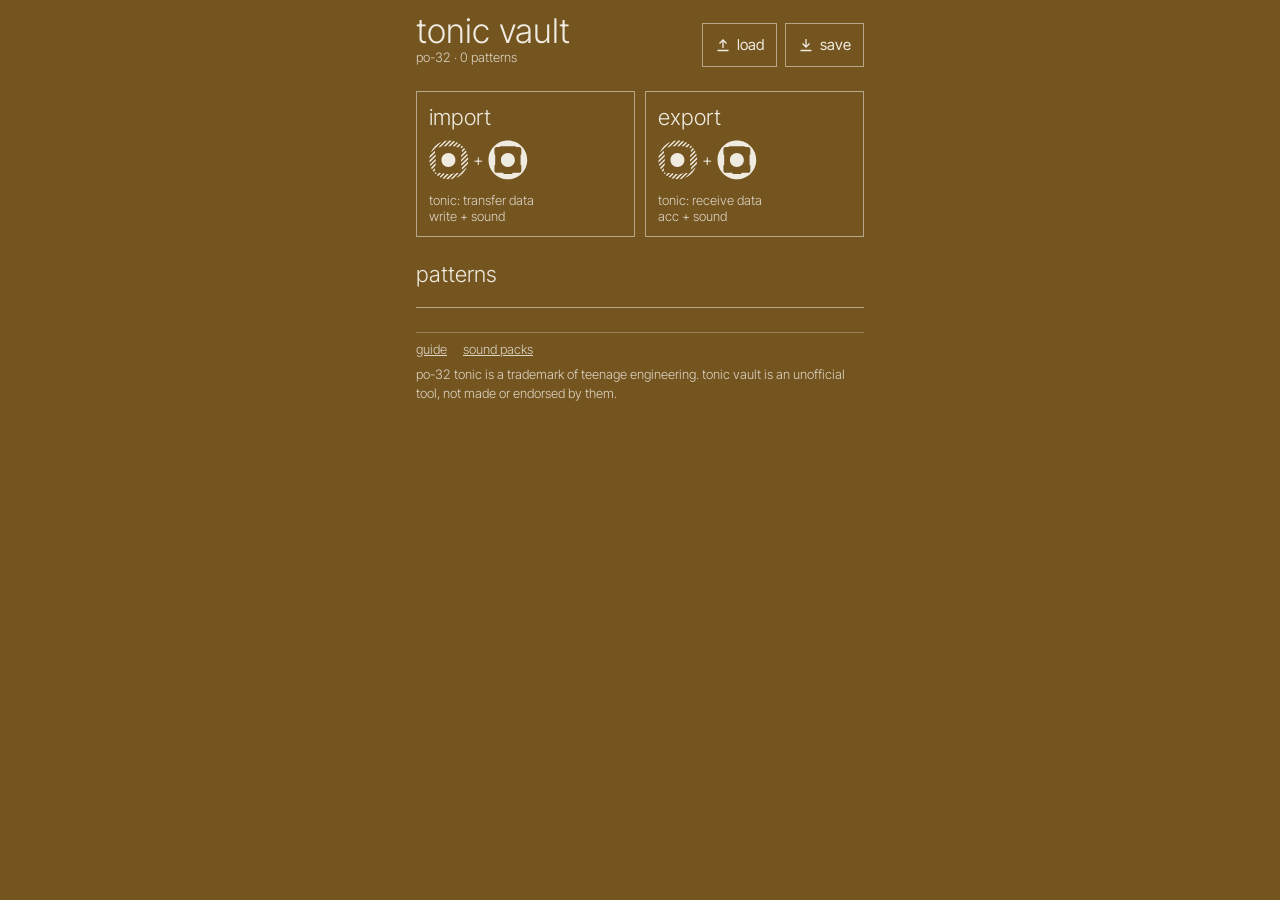
==== web/index.html @ 054b1e98 "Show which input import listens on, and give up when it hears nothing The default input isn't always" ====
<!doctype html>
<html lang="en">
<head>
<meta charset="utf-8">
<meta name="viewport" content="width=device-width, initial-scale=1">
<title>Tonic vault</title>
<link rel="preconnect" href="https://fonts.googleapis.com">
<link rel="stylesheet" href="https://fonts.googleapis.com/css2?family=Inter+Tight:wght@300;400;500&display=swap">
<link rel="stylesheet" href="style.css">
<script type="module" src="library.js"></script>
</head>
<body>
<main>

<header class="top split">
	<div>
		<h1>tonic vault</h1>
		<p class="dim small">po-32 · <span id="vault-count">0 patterns</span></p>
	</div>
	<div class="header-actions">
		<label class="outline button-like icon-text"><svg width="16" height="16" viewBox="0 0 16 16" fill="none" stroke="currentColor" stroke-width="1.3" aria-hidden="true"><path d="M8 11V3M4.5 6.5 8 3l3.5 3.5M2.5 13.5h11"/></svg>load<input id="load" type="file" accept="application/json,.json" hidden></label>
		<button id="download" class="outline icon-text"><svg width="16" height="16" viewBox="0 0 16 16" fill="none" stroke="currentColor" stroke-width="1.3" aria-hidden="true"><path d="M8 2v8M4.5 6.5 8 10l3.5-3.5M2.5 13.5h11"/></svg>save</button>
	</div>
</header>

<nav class="actions">
	<a href="import.html" class="action">
		<span class="big">import</span>
		<span class="keys small-keys"><img src="icons/key-held.svg" alt="" width="40" height="40"><span>+</span><img src="icons/key-pressed.svg" alt="" width="40" height="40"></span>
		<span class="dim small">tonic: transfer data<br>write + sound</span>
	</a>
	<a href="export.html" class="action">
		<span class="big">export</span>
		<span class="keys small-keys"><img src="icons/key-held.svg" alt="" width="40" height="40"><span>+</span><img src="icons/key-pressed.svg" alt="" width="40" height="40"></span>
		<span class="dim small">tonic: receive data<br>acc + sound<span id="export-count"></span></span>
	</a>
</nav>

<section>
	<div class="split center">
		<h2>patterns</h2>
		<div id="filters" class="chips"></div>
	</div>
	<div id="patterns" class="list"></div>
	<p id="empty" class="dim small" hidden>no patterns yet. import from the tonic to start.</p>
</section>

<section id="sets-section" hidden>
	<h2>sounds</h2>
	<div id="sets" class="list"></div>
	<p class="dim small">tap to hear · columns are channels 1–4</p>
	<div id="kit" class="kit"></div>
</section>


<div id="selection" class="selection" hidden>
	<span id="selection-label"></span>
	<button id="add-selected" type="button" class="add">add to export</button>
	<button id="delete-selected" class="square dark" aria-label="delete selected"><svg width="16" height="16" viewBox="0 0 16 16" fill="none" stroke="currentColor" stroke-width="1.3" aria-hidden="true"><path d="M2.5 4h11M6 4V2.5h4V4M4 4l.7 9.5h6.6L12 4M6.5 6.5v5M9.5 6.5v5"/></svg></button>
</div>

<footer class="links small">
	<a href="https://teenage.engineering/guides/po-32/en" target="_blank" rel="noopener">guide</a>
	<a href="https://teenage.engineering/downloads/po-32" target="_blank" rel="noopener">sound packs</a>
	<p class="dim">po-32 tonic is a trademark of teenage engineering. tonic vault is an unofficial tool, not made or endorsed by them.</p>
</footer>

</main>
</body>
</html>
---- web/style.css ----
:root {
	--ground: #74541f;
	--cream: #efebe1;
	--dim: #dcd5c4;
	--line: rgba(239, 235, 225, 0.55);
	--faint: rgba(239, 235, 225, 0.3);
}

* { box-sizing: border-box; }
[hidden] { display: none !important; }

body {
	margin: 0;
	background: var(--ground);
	color: var(--cream);
	font-family: 'Inter Tight', system-ui, sans-serif;
	font-weight: 300;
}

main {
	max-width: 480px;
	margin: 0 auto;
	padding: 14px 16px 40px;
	display: flex;
	flex-direction: column;
	gap: 24px;
}

h1 { margin: 0; font-size: 34px; font-weight: 300; line-height: 1; }
h2 { margin: 0 0 10px; font-size: 22px; font-weight: 300; }
section { display: flex; flex-direction: column; gap: 10px; }
section > h2:not(:first-child) { margin-top: 14px; }
p { margin: 0; line-height: 1.45; }
.dim { color: var(--dim); }
.small { font-size: 13px; }
.big { font-size: 22px; font-weight: 400; }
.split { display: flex; justify-content: space-between; align-items: baseline; }

button, select, input { font-family: inherit; font-weight: 400; font-size: 15px; }
button { height: 52px; cursor: pointer; }
.primary { border: none; background: var(--cream); color: var(--ground); }
.primary:disabled { opacity: 0.5; cursor: default; }
.outline { border: 1px solid var(--line); background: transparent; color: var(--cream); height: 48px; }
.outline-dark { border: 1px solid var(--ground); background: transparent; color: var(--ground); height: 48px; }
.link { border: none; background: transparent; color: var(--cream); height: 44px; text-decoration: underline; }

.row { display: flex; align-items: center; justify-content: space-between; gap: 8px; min-height: 44px; border-bottom: 1px solid var(--line); }
.row select { flex: 1; max-width: 280px; height: 40px; border: none; background: transparent; color: var(--cream); font-weight: 300; text-align: right; }
.row select option { color: #000; }

.combo { display: flex; flex-direction: column; align-items: center; gap: 12px; padding: 20px 12px 16px; border: 1px solid var(--line); }
.keys { display: flex; align-items: center; gap: 14px; }
.keys > span:not(.plus) { display: flex; flex-direction: column; align-items: center; gap: 6px; font-size: 17px; }
.plus { font-size: 32px; padding-bottom: 26px; }

.panel { padding: 16px; background: var(--cream); color: var(--ground); gap: 12px; }
.panel .dim { color: var(--ground); }
.meter { display: flex; align-items: center; gap: 2px; height: 52px; }
.meter span { flex: 1; background: var(--ground); min-height: 2px; }
.stages { display: flex; flex-direction: column; gap: 7px; }
.stage { display: grid; grid-template-columns: 70px minmax(0, 1fr) 48px; gap: 8px; align-items: center; font-size: 13px; font-weight: 400; }
.bar { height: 8px; border: 1px solid var(--ground); }
.bar span { display: block; height: 6px; background: var(--ground); }
.stage .count { text-align: right; }

.tiles { display: grid; grid-template-columns: repeat(3, minmax(0, 1fr)); border-top: 1px solid var(--line); border-left: 1px solid var(--line); }
.tile { display: flex; flex-direction: column; gap: 2px; padding: 10px; border-right: 1px solid var(--line); border-bottom: 1px solid var(--line); font-size: 13px; }
.tile.on { background: var(--cream); color: var(--ground); font-weight: 400; }
.num { font-size: 40px; line-height: 1.05; font-weight: 300; }

.name-row { display: flex; align-items: center; gap: 10px; padding: 12px 0; border-bottom: 1px solid var(--faint); }
.name-row .slot { width: 42px; flex-shrink: 0; display: flex; flex-direction: column; line-height: 1; }
.name-row .slot b { font-size: 24px; font-weight: 300; }
.name-row input { flex: 1; min-width: 0; height: 44px; padding: 0; border: none; border-bottom: 1px solid var(--line); background: transparent; color: var(--cream); font-weight: 300; font-size: 19px; }
#name-list { border-top: 1px solid var(--line); }

a { color: var(--cream); }
.top { display: flex; gap: 10px; }
.top.split { align-items: flex-end; }
.center { align-items: center; }
.grow { flex: 1; min-width: 0; display: flex; flex-direction: column; gap: 2px; }
.tiny { font-size: 10px; }
.ellipsis { white-space: nowrap; overflow: hidden; text-overflow: ellipsis; max-width: 100%; }
.stack { display: flex; flex-direction: column; gap: 24px; }
.visually-hidden { position: absolute; width: 1px; height: 1px; overflow: hidden; clip: rect(0 0 0 0); }
.badge { background: var(--cream); color: var(--ground); padding: 1px 6px; font-size: 12px; font-weight: 400; white-space: nowrap; }

.square { width: 44px; height: 44px; flex-shrink: 0; display: flex; align-items: center; justify-content: center; padding: 0; border: 1px solid var(--line); background: transparent; color: var(--cream); }
.square.dark { border-color: var(--ground); color: var(--ground); }
.round { width: 44px; height: 44px; flex-shrink: 0; display: flex; align-items: center; justify-content: center; padding: 0; border: 1px solid var(--line); border-radius: 22px; background: transparent; color: var(--cream); }
.round.playing { background: var(--cream); color: var(--ground); }
.round:disabled, .play-big:disabled { opacity: 0.35; cursor: default; }
.icon-text { display: flex; align-items: center; gap: 6px; height: 44px; padding: 0 12px; }
.button-like { display: flex; align-items: center; justify-content: center; font-weight: 400; font-size: 15px; cursor: pointer; }
.pair { flex-direction: row; }
.pair > * { flex: 1; }

.actions { display: grid; grid-template-columns: repeat(2, minmax(0, 1fr)); gap: 10px; }
.action { display: flex; flex-direction: column; gap: 12px; padding: 14px 12px 12px; border: 1px solid var(--line); text-decoration: none; }
.action.disabled { opacity: 0.45; }
.action .big { font-weight: 300; line-height: 1; }
.small-keys { display: flex; align-items: center; gap: 4px; font-size: 20px; }

.kit { display: grid; grid-template-columns: repeat(4, minmax(0, 1fr)); border-top: 1px solid var(--line); border-left: 1px solid var(--line); }
.kit button { display: flex; align-items: center; height: auto; min-height: 48px; padding: 6px 9px; border: none; border-right: 1px solid var(--line); border-bottom: 1px solid var(--line); background: transparent; color: var(--cream); text-align: left; font-weight: 300; font-size: 17px; }
.kit button:active { background: var(--cream); color: var(--ground); }

.chips { display: flex; gap: 6px; }
.chips.wrap { flex-wrap: wrap; }
.chip { height: 32px; padding: 0 10px; border: 1px solid var(--line); border-radius: 16px; background: transparent; color: var(--cream); font-size: 12px; }
.chip.on { border-color: var(--cream); background: var(--cream); color: var(--ground); }
.chip.add { width: 90px; border-style: dashed; font-family: inherit; font-weight: 400; font-size: 13px; }
.chip.add::placeholder { color: var(--cream); }

.list { display: flex; flex-direction: column; border-top: 1px solid var(--line); }
.pattern-row { display: flex; align-items: center; gap: 8px; padding: 10px 2px; border-bottom: 1px solid var(--faint); }
.pattern-row.selected { background: rgba(239, 235, 225, 0.1); }
.check { display: flex; align-items: center; justify-content: center; width: 32px; height: 44px; flex-shrink: 0; }
.check input { width: 20px; height: 20px; margin: 0; accent-color: var(--cream); }
.pattern-link { flex: 1; min-width: 0; display: flex; flex-direction: column; gap: 7px; text-decoration: none; }
.pattern-link .name { font-size: 17px; }
.pattern-link .split { gap: 8px; }
.meta { display: flex; gap: 6px; align-items: center; }
.strip { display: grid; grid-template-columns: repeat(16, minmax(0, 1fr)); gap: 2px; }
.strip span { height: 12px; border: 1px solid rgba(239, 235, 225, 0.35); }
.strip span:nth-child(4n):not(:last-child) { margin-right: 3px; }
.strip .hit { border-color: var(--cream); background: var(--cream); }
.strip .accent, .grid .accent, .legend .accent { border-color: var(--cream); background: repeating-linear-gradient(135deg, var(--cream) 0 1.5px, transparent 1.5px 3.5px); }

.set-row { display: flex; align-items: center; gap: 10px; min-height: 60px; padding: 0 2px; border-bottom: 1px solid var(--faint); }
.inline-name { height: 30px; padding: 0; border: none; background: transparent; color: var(--cream); font-weight: 300; font-size: 17px; }
.inline-name::placeholder { color: var(--cream); }

.selection { position: sticky; bottom: 16px; display: flex; align-items: center; gap: 8px; padding: 8px 8px 8px 16px; background: var(--cream); color: var(--ground); }
.selection span { flex: 1; font-size: 15px; font-weight: 400; }

.title-input { width: 100%; height: 52px; padding: 0; border: none; border-bottom: 1px solid var(--line); background: transparent; color: var(--cream); font-weight: 300; font-size: 34px; }
.title-input::placeholder, .field input::placeholder { color: var(--dim); }
.grid-box { padding: 12px 10px; border: 1px solid var(--line); }
.grid { display: grid; grid-template-columns: 54px repeat(16, minmax(0, 1fr)); gap: 3px; align-items: center; }
.grid .num { font-size: 9px; text-align: center; color: var(--dim); }
.grid .num.now { color: var(--cream); font-weight: 500; }
.grid .gap { margin-right: 3px; }
.row-label { display: flex; flex-direction: column; line-height: 1.15; font-size: 12px; min-width: 0; }
.row-label.rule { font-size: 13px; }
.grid .rule { margin-top: 6px; }
.step { height: 26px; border: 1px solid var(--faint); display: flex; align-items: center; justify-content: center; }
.step.short { height: 14px; }
.step.now { border-color: var(--cream); background: rgba(239, 235, 225, 0.18); }
.step.hit, .legend .hit { border-color: var(--cream); background: var(--cream); color: var(--ground); }
.step b, .legend b { font-size: 10px; font-weight: 500; }
.dot { width: 6px; height: 6px; border-radius: 3px; background: var(--ground); }
.step.fx::after, .legend .fx::after { content: ''; width: 100%; height: 2px; background: var(--cream); }
.legend { display: flex; flex-wrap: wrap; gap: 14px; padding-top: 6px; }
.legend span { display: flex; align-items: center; gap: 5px; }
.legend i { width: 11px; height: 11px; border: 1px solid var(--line); display: flex; align-items: center; justify-content: center; }
.legend b { font-size: 8px; }
.legend .dot { width: 4px; height: 4px; }

.transport { flex-direction: row; align-items: center; gap: 16px; }
.play-big { width: 72px; height: 72px; flex-shrink: 0; border: none; border-radius: 36px; background: var(--cream); color: var(--ground); display: flex; align-items: center; justify-content: center; }
.play-big svg { width: 24px; height: 24px; }
.field { flex: 1; min-width: 0; display: flex; flex-direction: column; gap: 2px; }
.field input { width: 100%; height: 44px; padding: 0; border: none; border-bottom: 1px solid var(--line); background: transparent; color: var(--cream); font-weight: 300; font-size: 28px; }
.nowrap { white-space: nowrap; }

.header-actions { display: flex; gap: 8px; }
.set-row.selected { background: rgba(239, 235, 225, 0.1); }
.set-row .meta { flex-wrap: wrap; }
.links { display: flex; flex-wrap: wrap; gap: 8px 16px; padding-top: 8px; border-top: 1px solid var(--faint); }
.links a { color: var(--dim); }
.links p { flex-basis: 100%; margin: 0; }

.connections { display: grid; grid-template-columns: repeat(2, minmax(0, 1fr)); gap: 10px; }
.connection { display: flex; flex-direction: column; align-items: center; gap: 10px; height: auto; padding: 16px 8px 12px; border: 1px solid var(--line); background: transparent; color: var(--cream); font-weight: 300; }
.connection .label { font-size: 17px; font-weight: 400; }
.connection[aria-pressed="true"] { border-color: var(--cream); background: var(--cream); color: var(--ground); }
.kit button:disabled { opacity: 0.35; }
.kit button.named { flex-direction: column; align-items: flex-start; gap: 2px; padding: 6px 7px; font-size: 13px; }

.center-text { text-align: center; }
.center-content { justify-content: center; }
.slots { display: grid; grid-template-columns: repeat(4, minmax(0, 1fr)); border-top: 1px solid var(--line); border-left: 1px solid var(--line); }
.slot { display: flex; flex-direction: column; align-items: flex-start; gap: 2px; height: auto; min-height: 66px; padding: 6px 7px; border: none; border-right: 1px solid var(--line); border-bottom: 1px solid var(--line); background: transparent; color: rgba(239, 235, 225, 0.5); text-align: left; font-weight: 300; min-width: 0; }
.slot .n { font-size: 18px; line-height: 1; margin-bottom: auto; }
.slot .name { font-size: 12px; font-weight: 400; line-height: 1.2; max-width: 100%; overflow-wrap: anywhere; }
.slot .was { font-size: 10px; line-height: 1.2; opacity: 0.8; max-width: 100%; overflow-wrap: anywhere; }
.slot.filled { background: var(--cream); color: var(--ground); }
.slot.picking { outline: 2px solid var(--cream); outline-offset: -4px; }
.slot.filled.picking { outline-color: var(--ground); }
.pending { display: flex; align-items: center; gap: 8px; padding: 0 0 0 12px; background: var(--cream); color: var(--ground); font-size: 14px; font-weight: 400; }
.pending span { flex: 1; padding: 10px 0; }
.pending .link { color: var(--ground); }
.picker { display: flex; flex-direction: column; gap: 8px; padding: 12px; border: 1px solid var(--line); }
.picker .list { max-height: 50vh; overflow-y: auto; }
.pick-row { display: flex; flex-direction: column; align-items: flex-start; gap: 2px; height: auto; min-height: 52px; padding: 8px 4px; border: none; border-bottom: 1px solid var(--faint); background: transparent; color: var(--cream); text-align: left; font-weight: 300; font-size: 16px; }
.pick-row.on { background: var(--cream); color: var(--ground); }
.pick-row.on .dim { color: var(--ground); }
.option { display: flex; align-items: center; gap: 10px; min-height: 56px; border-bottom: 1px solid var(--faint); }
.option input { width: 20px; height: 20px; margin: 0; accent-color: var(--cream); flex-shrink: 0; }
.option select { max-width: 40%; height: 36px; border: 1px solid var(--line); background: transparent; color: var(--cream); font-weight: 300; }
.option select option { color: #000; }
.option select:disabled { opacity: 0.4; }
.row-connection { flex-direction: row; justify-content: flex-start; min-height: 56px; padding: 6px 10px; font-size: 15px; font-weight: 400; }
.progress { display: grid; grid-template-columns: repeat(16, minmax(0, 1fr)); gap: 3px; }
.progress span { height: 18px; border: 1px solid var(--ground); }
.progress .on { background: var(--ground); }
.selection .add { display: flex; align-items: center; height: 44px; padding: 0 14px; border: none; background: var(--ground); color: var(--cream); font-size: 14px; }
.outline:disabled { opacity: 0.4; cursor: default; }
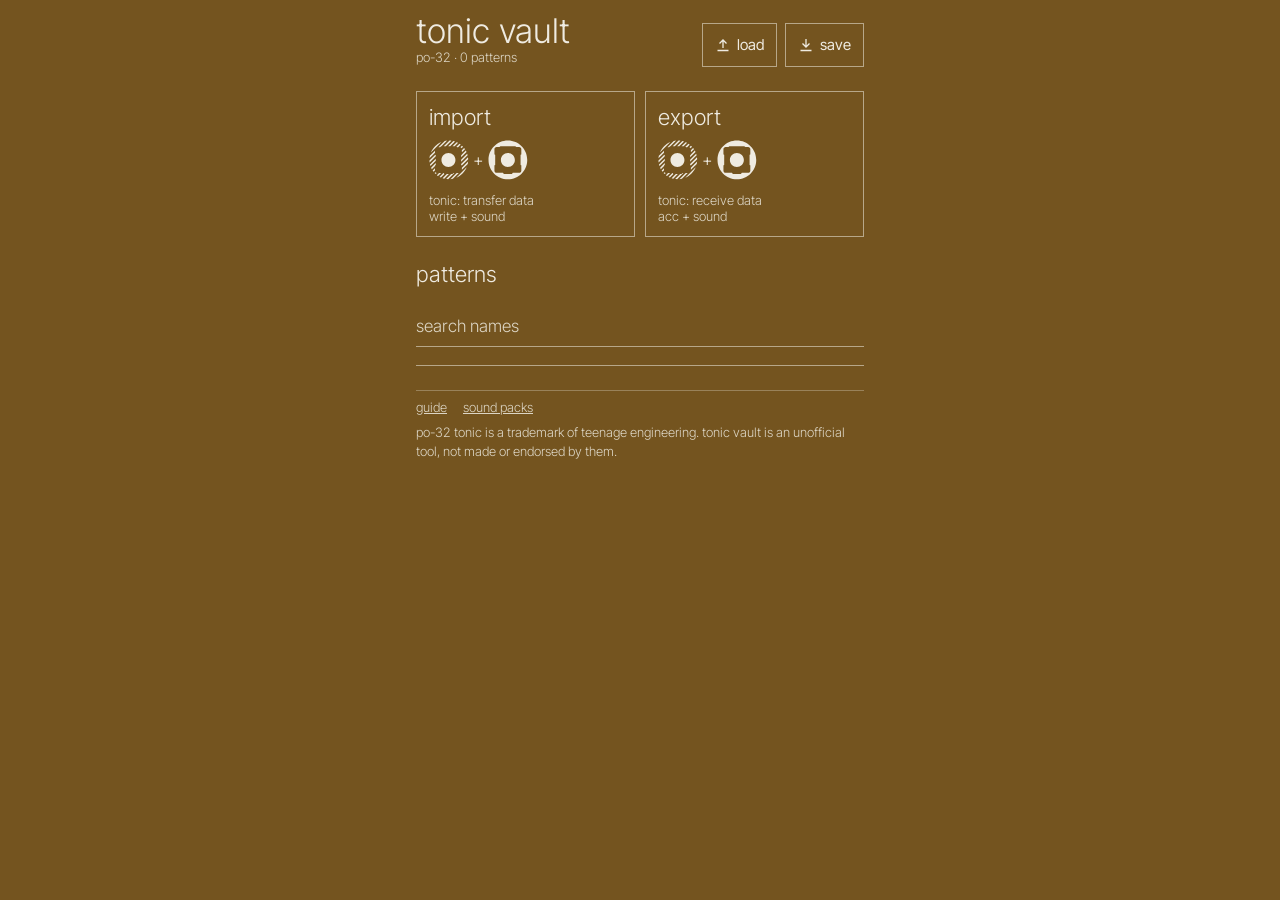
==== commit 77a52a19: "Search pattern names within the tag filter, remembered like the filter Also removes three copies of " ====
--- a/web/index.html
+++ b/web/index.html
@@ -41,7 +41,9 @@
 		<h2>patterns</h2>
 		<div id="filters" class="chips"></div>
 	</div>
+	<input id="search" type="search" class="search" placeholder="search names" aria-label="search pattern names" autocomplete="off">
 	<div id="patterns" class="list"></div>
+	<p id="no-match" class="dim small" hidden>no patterns match.</p>
 	<p id="empty" class="dim small" hidden>no patterns yet. import from the tonic to start.</p>
 </section>
 
--- a/web/style.css
+++ b/web/style.css
@@ -71,12 +71,15 @@
 .name-row { display: flex; align-items: center; gap: 10px; padding: 12px 0; border-bottom: 1px solid var(--faint); }
 .name-row .slot { width: 42px; flex-shrink: 0; display: flex; flex-direction: column; line-height: 1; }
 .name-row .slot b { font-size: 24px; font-weight: 300; }
-.name-row input { flex: 1; min-width: 0; height: 44px; padding: 0; border: none; border-bottom: 1px solid var(--line); background: transparent; color: var(--cream); font-weight: 300; font-size: 19px; }
+.name-row input[type="text"] { flex: 1; min-width: 0; height: 44px; padding: 0; border: none; border-bottom: 1px solid var(--line); background: transparent; color: var(--cream); font-weight: 300; font-size: 19px; }
+.name-row input::placeholder { color: var(--dim); }
+.name-row.skipped .slot, .name-row.skipped input[type="text"] { opacity: 0.4; }
 #name-list { border-top: 1px solid var(--line); }
 
 a { color: var(--cream); }
 .top { display: flex; gap: 10px; }
 .top.split { align-items: flex-end; }
+main > p:empty { display: none; }
 .center { align-items: center; }
 .grow { flex: 1; min-width: 0; display: flex; flex-direction: column; gap: 2px; }
 .tiny { font-size: 10px; }
@@ -112,6 +115,9 @@
 .chip.add { width: 90px; border-style: dashed; font-family: inherit; font-weight: 400; font-size: 13px; }
 .chip.add::placeholder { color: var(--cream); }
 
+.search { width: 100%; height: 40px; margin-bottom: 8px; padding: 0; border: none; border-bottom: 1px solid var(--line); background: transparent; color: var(--cream); font: inherit; font-weight: 300; font-size: 17px; }
+.search::placeholder { color: var(--dim); }
+.search:focus { outline: none; border-bottom-color: var(--cream); }
 .list { display: flex; flex-direction: column; border-top: 1px solid var(--line); }
 .pattern-row { display: flex; align-items: center; gap: 8px; padding: 10px 2px; border-bottom: 1px solid var(--faint); }
 .pattern-row.selected { background: rgba(239, 235, 225, 0.1); }
@@ -181,13 +187,13 @@
 .center-text { text-align: center; }
 .center-content { justify-content: center; }
 .slots { display: grid; grid-template-columns: repeat(4, minmax(0, 1fr)); border-top: 1px solid var(--line); border-left: 1px solid var(--line); }
-.slot { display: flex; flex-direction: column; align-items: flex-start; gap: 2px; height: auto; min-height: 66px; padding: 6px 7px; border: none; border-right: 1px solid var(--line); border-bottom: 1px solid var(--line); background: transparent; color: rgba(239, 235, 225, 0.5); text-align: left; font-weight: 300; min-width: 0; }
-.slot .n { font-size: 18px; line-height: 1; margin-bottom: auto; }
-.slot .name { font-size: 12px; font-weight: 400; line-height: 1.2; max-width: 100%; overflow-wrap: anywhere; }
-.slot .was { font-size: 10px; line-height: 1.2; opacity: 0.8; max-width: 100%; overflow-wrap: anywhere; }
-.slot.filled { background: var(--cream); color: var(--ground); }
-.slot.picking { outline: 2px solid var(--cream); outline-offset: -4px; }
-.slot.filled.picking { outline-color: var(--ground); }
+.slots .slot { display: flex; flex-direction: column; align-items: flex-start; gap: 2px; height: auto; min-height: 66px; padding: 6px 7px; border: none; border-right: 1px solid var(--line); border-bottom: 1px solid var(--line); background: transparent; color: rgba(239, 235, 225, 0.5); text-align: left; font-weight: 300; min-width: 0; }
+.slots .slot .n { font-size: 18px; line-height: 1; margin-bottom: auto; }
+.slots .slot .name { font-size: 12px; font-weight: 400; line-height: 1.2; max-width: 100%; overflow-wrap: anywhere; }
+.slots .slot .was { font-size: 10px; line-height: 1.2; opacity: 0.8; max-width: 100%; overflow-wrap: anywhere; }
+.slots .slot.filled { background: var(--cream); color: var(--ground); }
+.slots .slot.picking { outline: 2px solid var(--cream); outline-offset: -4px; }
+.slots .slot.filled.picking { outline-color: var(--ground); }
 .pending { display: flex; align-items: center; gap: 8px; padding: 0 0 0 12px; background: var(--cream); color: var(--ground); font-size: 14px; font-weight: 400; }
 .pending span { flex: 1; padding: 10px 0; }
 .pending .link { color: var(--ground); }
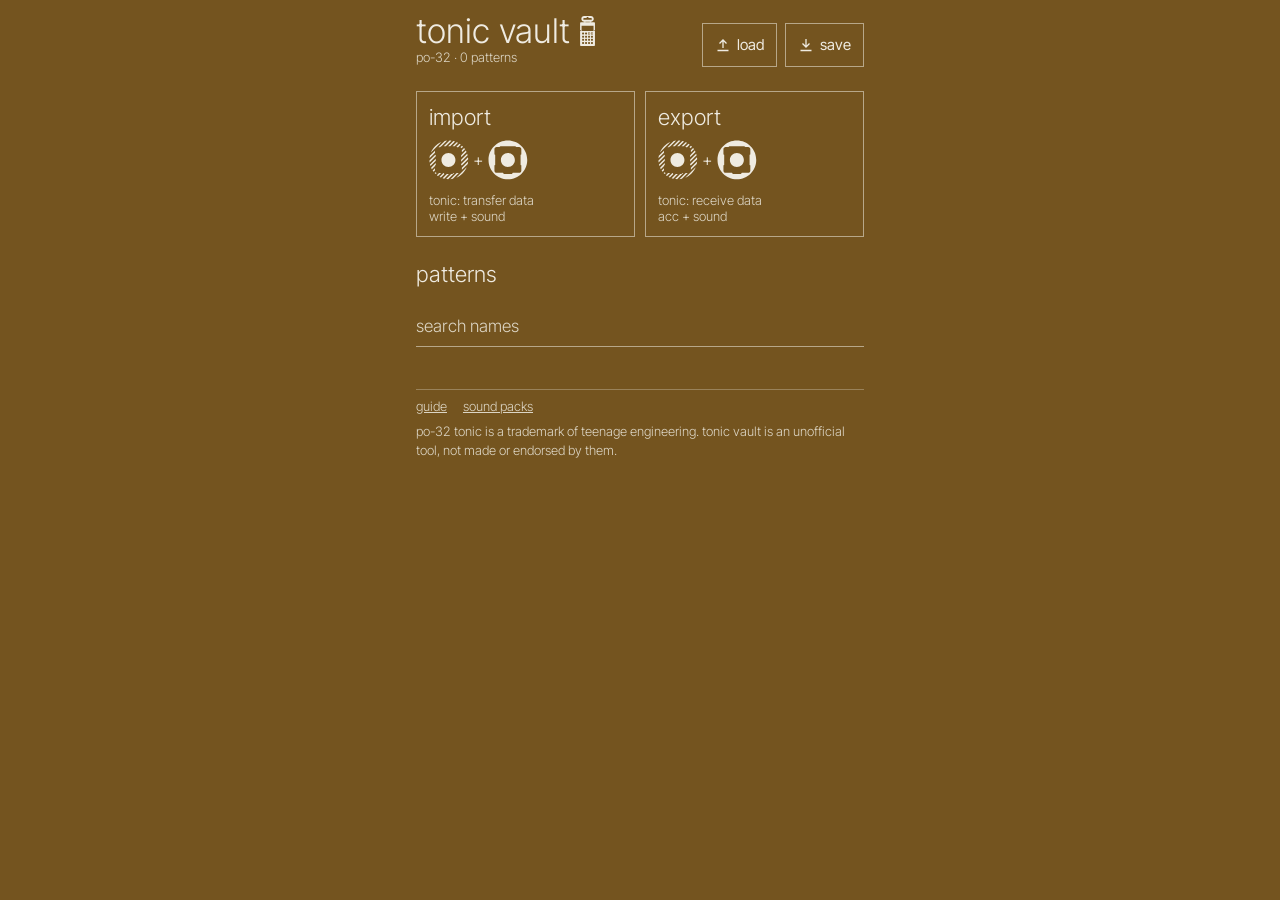
==== commit 1a56d73b: "Add the Tonic icon to the library heading and a 4×4 step favicon The brief now records the first exp" ====
--- a/web/index.html
+++ b/web/index.html
@@ -6,6 +6,7 @@
 <title>Tonic vault</title>
 <link rel="preconnect" href="https://fonts.googleapis.com">
 <link rel="stylesheet" href="https://fonts.googleapis.com/css2?family=Inter+Tight:wght@300;400;500&display=swap">
+<link rel="icon" href="icons/app.svg">
 <link rel="stylesheet" href="style.css">
 <script type="module" src="library.js"></script>
 </head>
@@ -14,7 +15,7 @@
 
 <header class="top split">
 	<div>
-		<h1>tonic vault</h1>
+		<h1 class="title">tonic vault<svg class="device" width="15" height="30" viewBox="78 171 118 236" fill="currentColor" aria-hidden="true"><path d="M193.924 280.31h1.763v-53.477c0-3.526-2.35-5.876-5.876-5.876h-25.856c-1.175 0-2.35-1.175-2.35-2.35 0-1.176 1.174-2.352 2.35-2.352h.588c12.34 0 22.33-9.99 21.743-22.918 0-12.34-10.578-21.743-22.33-21.743h-53.477c-12.34 0-22.33 9.99-21.743 22.918 0 12.34 10.578 21.743 22.33 21.743 1.176 0 2.352 1.175 2.352 2.35 0 1.176-1.175 2.352-2.35 2.352H84.62c-3.526 0-5.876 2.35-5.876 5.876v53.476h2.35c2.352 0 4.115 1.762 4.115 4.113 0 2.35-1.762 4.114-4.113 4.114h-2.35V400.19c0 2.938 2.35 5.876 5.875 5.876h105.19c2.937 0 5.875-2.35 5.875-5.876V288.536h-1.763c-2.35 0-4.114-1.763-4.114-4.114 0-2.35 1.764-4.113 4.114-4.113m-83.446-79.334c-4.114 0-7.052-2.938-7.052-7.052 0-4.114 2.938-7.052 7.052-7.052h18.217c0-4.7 4.114-8.815 8.815-8.815 4.7 0 8.815 4.114 8.815 8.815h18.217c4.114 0 7.052 2.938 7.052 7.052 0 4.114-2.938 7.052-7.052 7.052h-54.064zm45.25 17.63c0 1.175-1.176 2.35-2.352 2.35H122.23c-1.174 0-2.35-1.174-2.35-2.35 0-1.175 1.175-2.35 2.35-2.35h31.146c1.176-.59 2.35.587 2.35 2.35zm28.794 69.93H90.498V247.4h94.024v41.136zm-29.97 28.795h-10.578c-1.763 0-2.938-1.174-2.938-2.937v-11.165c0-1.763 1.175-2.938 2.938-2.938h10.578c1.763 0 2.938 1.175 2.938 2.938v11.165c0 1.762-1.763 2.938-2.938 2.938m-44.074-8.814c0 4.7-3.526 8.227-8.227 8.227-4.7 0-8.226-3.526-8.226-8.227s3.526-8.227 8.227-8.227c4.702 0 8.228 4.112 8.228 8.226m23.506 0c0 4.7-3.526 8.227-8.227 8.227-4.7 0-8.227-3.526-8.227-8.227s3.526-8.227 8.227-8.227c4.7 0 8.227 4.112 8.227 8.226m20.568.588c0 2.938-2.35 5.29-5.29 5.29s-5.288-2.352-5.288-5.29 2.35-5.29 5.29-5.29c2.937-.587 5.288 1.764 5.288 5.29m22.918 8.227h-10.578c-1.763 0-2.938-1.174-2.938-2.937v-11.165c0-1.763 1.175-2.938 2.938-2.938h10.578c1.763 0 2.938 1.175 2.938 2.938v11.165c0 1.762-1.175 2.938-2.938 2.938m.588-8.226c0 2.938-2.35 5.29-5.29 5.29s-5.288-2.352-5.288-5.29 2.35-5.29 5.29-5.29c2.35-.587 5.288 1.764 5.288 5.29m-67.58 24.68c0 4.702-3.526 8.228-8.227 8.228-4.7 0-8.226-3.526-8.226-8.227s3.526-8.227 8.227-8.227c4.702 0 8.228 3.526 8.228 8.227m23.506 0c0 4.7-3.526 8.227-8.227 8.227-4.7 0-8.227-3.526-8.227-8.227s3.526-8.227 8.227-8.227c4.7 0 8.227 3.526 8.227 8.227m23.506 0c0 4.7-3.526 8.227-8.227 8.227-4.7 0-8.227-3.526-8.227-8.227s3.526-8.227 8.227-8.227c4.113 0 8.227 3.526 8.227 8.227m22.918 0c0 4.7-3.526 8.227-8.227 8.227-4.7 0-8.226-3.526-8.226-8.227s3.526-8.227 8.227-8.227c4.702 0 8.228 3.526 8.228 8.227m-69.93 24.68c0 4.702-3.526 8.228-8.227 8.228-4.7 0-8.226-3.526-8.226-8.227s3.526-8.227 8.227-8.227c4.702 0 8.228 3.525 8.228 8.226m23.506 0c0 4.7-3.526 8.227-8.227 8.227-4.7 0-8.227-3.526-8.227-8.227s3.526-8.227 8.227-8.227c4.7 0 8.227 3.525 8.227 8.226m23.506 0c0 4.7-3.526 8.227-8.227 8.227-4.7 0-8.227-3.526-8.227-8.227s3.526-8.227 8.227-8.227c4.113 0 8.227 3.525 8.227 8.226m22.918 0c0 4.7-3.526 8.227-8.227 8.227-4.7 0-8.226-3.526-8.226-8.227s3.526-8.227 8.227-8.227c4.702 0 8.228 3.525 8.228 8.226m-69.93 25.27c0 4.7-3.526 8.226-8.227 8.226-4.7 0-8.226-3.526-8.226-8.227 0-4.7 3.526-8.227 8.227-8.227 4.702 0 8.228 3.526 8.228 8.227m23.506 0c0 4.7-3.526 8.227-8.227 8.227-4.7 0-8.227-3.526-8.227-8.227 0-4.7 3.526-8.227 8.227-8.227 4.7 0 8.227 3.526 8.227 8.227m23.506 0c0 4.7-3.526 8.227-8.227 8.227-4.7 0-8.227-3.526-8.227-8.227 0-4.7 3.526-8.227 8.227-8.227 4.113 0 8.227 3.526 8.227 8.227m22.918 0c0 4.7-3.526 8.227-8.227 8.227-4.7 0-8.226-3.526-8.226-8.227 0-4.7 3.526-8.227 8.227-8.227 4.702 0 8.228 3.526 8.228 8.227"/></svg></h1>
 		<p class="dim small">po-32 · <span id="vault-count">0 patterns</span></p>
 	</div>
 	<div class="header-actions">
--- a/web/style.css
+++ b/web/style.css
@@ -27,6 +27,7 @@
 }
 
 h1 { margin: 0; font-size: 34px; font-weight: 300; line-height: 1; }
+.title { display: flex; align-items: center; gap: 10px; }
 h2 { margin: 0 0 10px; font-size: 22px; font-weight: 300; }
 section { display: flex; flex-direction: column; gap: 10px; }
 section > h2:not(:first-child) { margin-top: 14px; }
@@ -114,10 +115,13 @@
 .chip.on { border-color: var(--cream); background: var(--cream); color: var(--ground); }
 .chip.add { width: 90px; border-style: dashed; font-family: inherit; font-weight: 400; font-size: 13px; }
 .chip.add::placeholder { color: var(--cream); }
+.chip.suggest { border-style: dashed; color: var(--dim); }
 
 .search { width: 100%; height: 40px; margin-bottom: 8px; padding: 0; border: none; border-bottom: 1px solid var(--line); background: transparent; color: var(--cream); font: inherit; font-weight: 300; font-size: 17px; }
 .search::placeholder { color: var(--dim); }
 .search:focus { outline: none; border-bottom-color: var(--cream); }
+.search::-webkit-search-cancel-button { -webkit-appearance: none; width: 14px; height: 14px; background: var(--cream); -webkit-mask: url("data:image/svg+xml,%3Csvg xmlns='http://www.w3.org/2000/svg' viewBox='0 0 14 14'%3E%3Cpath d='M2 2l10 10M12 2 2 12' stroke='black' stroke-width='1.5'/%3E%3C/svg%3E") center / contain no-repeat; cursor: pointer; }
+#patterns { border-top: none; }
 .list { display: flex; flex-direction: column; border-top: 1px solid var(--line); }
 .pattern-row { display: flex; align-items: center; gap: 8px; padding: 10px 2px; border-bottom: 1px solid var(--faint); }
 .pattern-row.selected { background: rgba(239, 235, 225, 0.1); }
@@ -213,3 +217,4 @@
 .progress .on { background: var(--ground); }
 .selection .add { display: flex; align-items: center; height: 44px; padding: 0 14px; border: none; background: var(--ground); color: var(--cream); font-size: 14px; }
 .outline:disabled { opacity: 0.4; cursor: default; }
+.pattern-link .split > .dim { white-space: nowrap; }
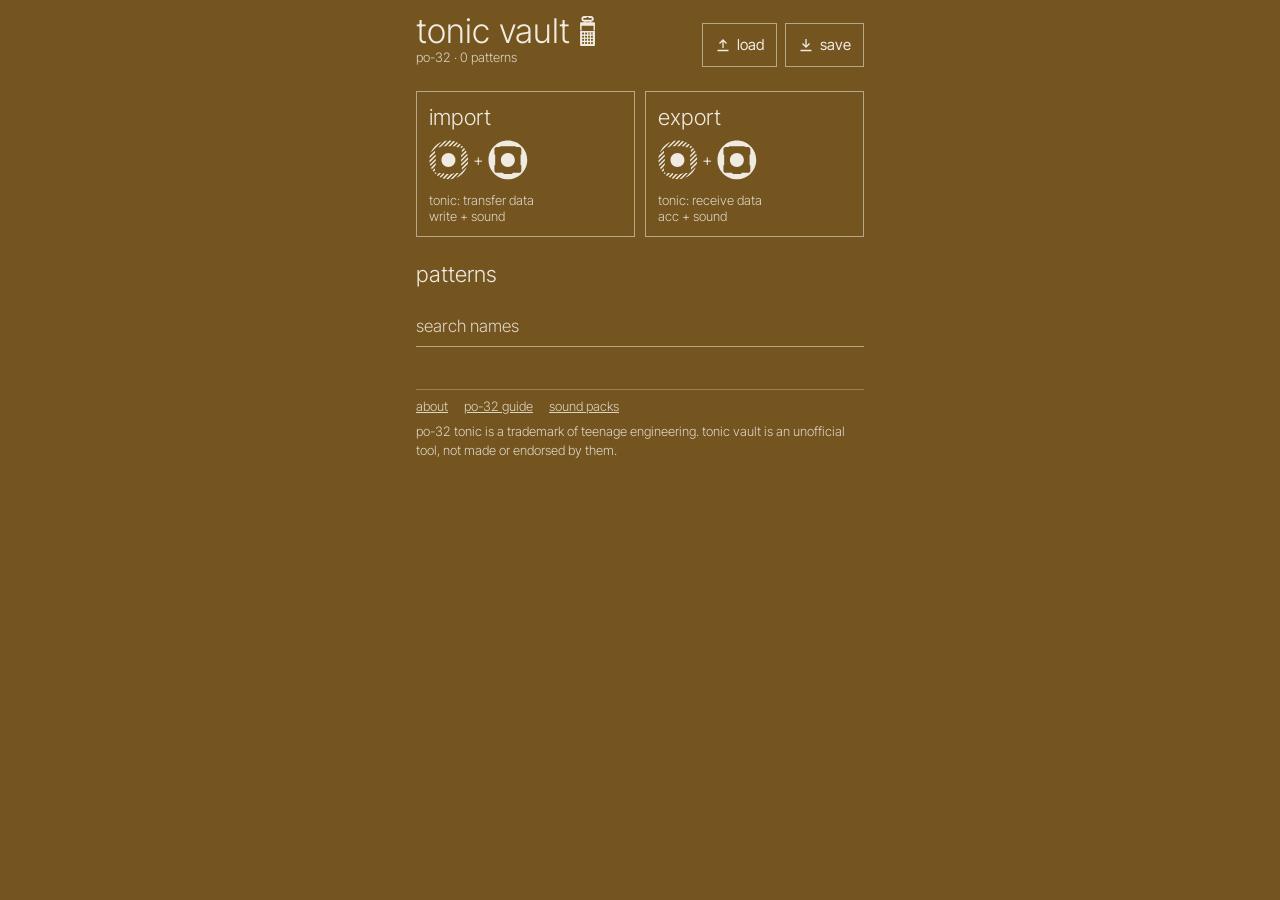
==== commit 33178fad: "Save a shared link to your vault, move the link button below the pattern, and add an about page Link" ====
--- a/web/index.html
+++ b/web/index.html
@@ -7,6 +7,10 @@
 <link rel="preconnect" href="https://fonts.googleapis.com">
 <link rel="stylesheet" href="https://fonts.googleapis.com/css2?family=Inter+Tight:wght@300;400;500&display=swap">
 <link rel="icon" href="icons/app.svg">
+<link rel="apple-touch-icon" href="icons/apple-touch-icon.png">
+<link rel="manifest" href="manifest.webmanifest">
+<meta name="theme-color" content="#74541f">
+<script>navigator.serviceWorker?.register('sw.js');</script>
 <link rel="stylesheet" href="style.css">
 <script type="module" src="library.js"></script>
 </head>
@@ -63,7 +67,8 @@
 </div>
 
 <footer class="links small">
-	<a href="https://teenage.engineering/guides/po-32/en" target="_blank" rel="noopener">guide</a>
+	<a href="about.html">about</a>
+	<a href="https://teenage.engineering/guides/po-32/en" target="_blank" rel="noopener">po-32 guide</a>
 	<a href="https://teenage.engineering/downloads/po-32" target="_blank" rel="noopener">sound packs</a>
 	<p class="dim">po-32 tonic is a trademark of teenage engineering. tonic vault is an unofficial tool, not made or endorsed by them.</p>
 </footer>
--- a/web/style.css
+++ b/web/style.css
@@ -46,8 +46,7 @@
 .link { border: none; background: transparent; color: var(--cream); height: 44px; text-decoration: underline; }
 
 .row { display: flex; align-items: center; justify-content: space-between; gap: 8px; min-height: 44px; border-bottom: 1px solid var(--line); }
-.row select { flex: 1; max-width: 280px; height: 40px; border: none; background: transparent; color: var(--cream); font-weight: 300; text-align: right; }
-.row select option { color: #000; }
+.row select { color-scheme: dark; flex: 1; max-width: 280px; height: 40px; border: none; background: transparent; color: var(--cream); font-weight: 300; text-align: right; }
 
 .combo { display: flex; flex-direction: column; align-items: center; gap: 12px; padding: 20px 12px 16px; border: 1px solid var(--line); }
 .keys { display: flex; align-items: center; gap: 14px; }
@@ -102,6 +101,7 @@
 .actions { display: grid; grid-template-columns: repeat(2, minmax(0, 1fr)); gap: 10px; }
 .action { display: flex; flex-direction: column; gap: 12px; padding: 14px 12px 12px; border: 1px solid var(--line); text-decoration: none; }
 .action.disabled { opacity: 0.45; }
+.action img { pointer-events: none; }
 .action .big { font-weight: 300; line-height: 1; }
 .small-keys { display: flex; align-items: center; gap: 4px; font-size: 20px; }
 
@@ -111,7 +111,8 @@
 
 .chips { display: flex; gap: 6px; }
 .chips.wrap { flex-wrap: wrap; }
-.chip { height: 32px; padding: 0 10px; border: 1px solid var(--line); border-radius: 16px; background: transparent; color: var(--cream); font-size: 12px; }
+#filters { flex-wrap: wrap; justify-content: flex-end; margin-left: 12px; }
+.chip { white-space: nowrap; height: 32px; padding: 0 10px; border: 1px solid var(--line); border-radius: 16px; background: transparent; color: var(--cream); font-size: 12px; }
 .chip.on { border-color: var(--cream); background: var(--cream); color: var(--ground); }
 .chip.add { width: 90px; border-style: dashed; font-family: inherit; font-weight: 400; font-size: 13px; }
 .chip.add::placeholder { color: var(--cream); }
@@ -171,10 +172,11 @@
 .play-big { width: 72px; height: 72px; flex-shrink: 0; border: none; border-radius: 36px; background: var(--cream); color: var(--ground); display: flex; align-items: center; justify-content: center; }
 .play-big svg { width: 24px; height: 24px; }
 .field { flex: 1; min-width: 0; display: flex; flex-direction: column; gap: 2px; }
-.field input { width: 100%; height: 44px; padding: 0; border: none; border-bottom: 1px solid var(--line); background: transparent; color: var(--cream); font-weight: 300; font-size: 28px; }
+.field input { color-scheme: dark; width: 100%; height: 44px; padding: 0; border: none; border-bottom: 1px solid var(--line); background: transparent; color: var(--cream); font-weight: 300; font-size: 28px; }
 .nowrap { white-space: nowrap; }
 
 .header-actions { display: flex; gap: 8px; }
+#share-link .icon-text { justify-content: center; }
 .set-row.selected { background: rgba(239, 235, 225, 0.1); }
 .set-row .meta { flex-wrap: wrap; }
 .links { display: flex; flex-wrap: wrap; gap: 8px 16px; padding-top: 8px; border-top: 1px solid var(--faint); }
@@ -208,8 +210,7 @@
 .pick-row.on .dim { color: var(--ground); }
 .option { display: flex; align-items: center; gap: 10px; min-height: 56px; border-bottom: 1px solid var(--faint); }
 .option input { width: 20px; height: 20px; margin: 0; accent-color: var(--cream); flex-shrink: 0; }
-.option select { max-width: 40%; height: 36px; border: 1px solid var(--line); background: transparent; color: var(--cream); font-weight: 300; }
-.option select option { color: #000; }
+.option select { color-scheme: dark; max-width: 40%; height: 36px; border: 1px solid var(--line); background: transparent; color: var(--cream); font-weight: 300; }
 .option select:disabled { opacity: 0.4; }
 .row-connection { flex-direction: row; justify-content: flex-start; min-height: 56px; padding: 6px 10px; font-size: 15px; font-weight: 400; }
 .progress { display: grid; grid-template-columns: repeat(16, minmax(0, 1fr)); gap: 3px; }
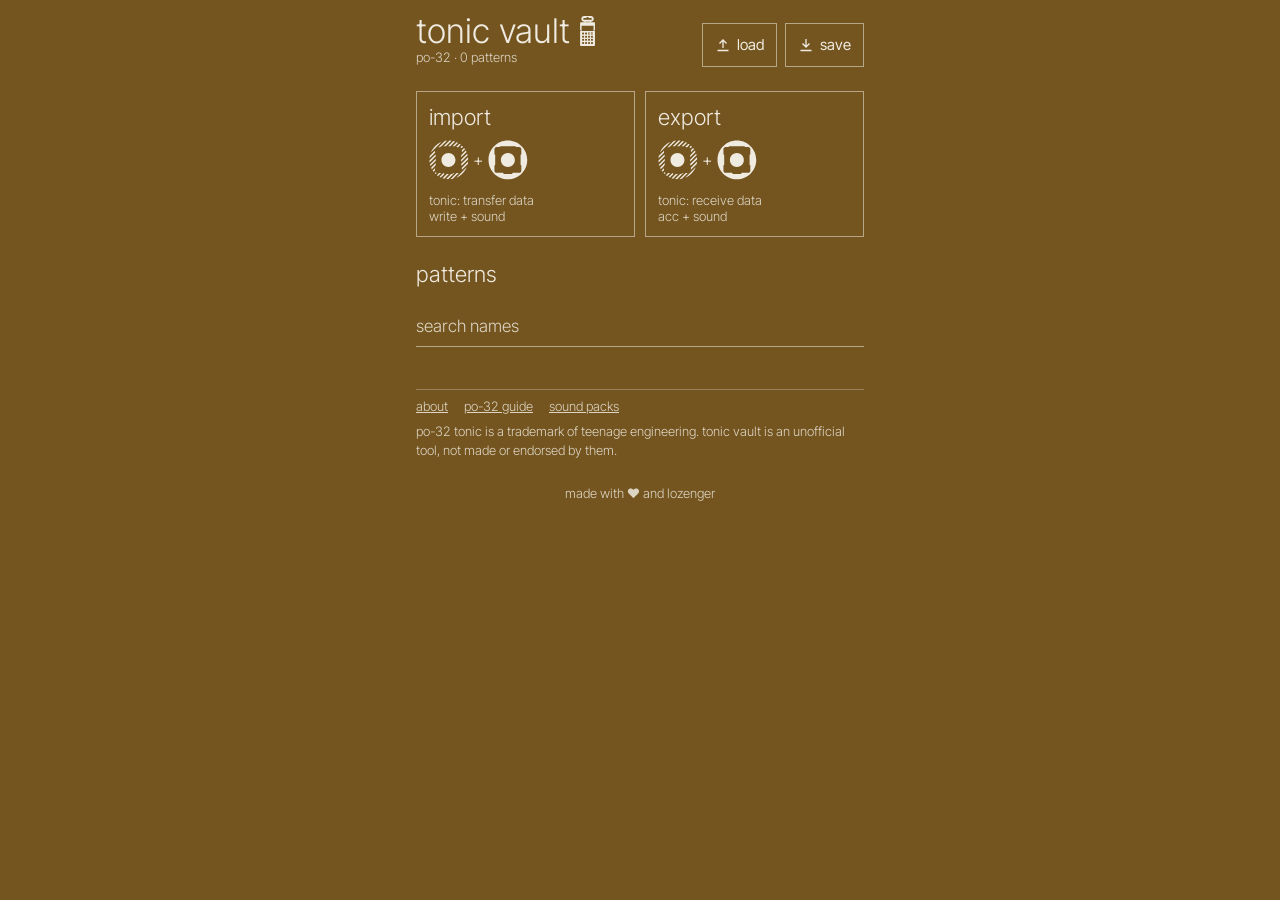
==== commit 2cd2b755: "Hint at level only when the decoder can't lock, label slots as where a pattern came from, and add a " ====
--- a/web/index.html
+++ b/web/index.html
@@ -27,6 +27,7 @@
 		<button id="download" class="outline icon-text"><svg width="16" height="16" viewBox="0 0 16 16" fill="none" stroke="currentColor" stroke-width="1.3" aria-hidden="true"><path d="M8 2v8M4.5 6.5 8 10l3.5-3.5M2.5 13.5h11"/></svg>save</button>
 	</div>
 </header>
+<p id="backup-due" class="small" hidden></p>
 
 <nav class="actions">
 	<a href="import.html" class="action">
@@ -71,6 +72,7 @@
 	<a href="https://teenage.engineering/guides/po-32/en" target="_blank" rel="noopener">po-32 guide</a>
 	<a href="https://teenage.engineering/downloads/po-32" target="_blank" rel="noopener">sound packs</a>
 	<p class="dim">po-32 tonic is a trademark of teenage engineering. tonic vault is an unofficial tool, not made or endorsed by them.</p>
+	<p class="dim credit">made with ❤️ and lozenger</p>
 </footer>
 
 </main>
--- a/web/style.css
+++ b/web/style.css
@@ -182,6 +182,7 @@
 .links { display: flex; flex-wrap: wrap; gap: 8px 16px; padding-top: 8px; border-top: 1px solid var(--faint); }
 .links a { color: var(--dim); }
 .links p { flex-basis: 100%; margin: 0; }
+.links .credit { margin-top: 16px; text-align: center; }
 
 .connections { display: grid; grid-template-columns: repeat(2, minmax(0, 1fr)); gap: 10px; }
 .connection { display: flex; flex-direction: column; align-items: center; gap: 10px; height: auto; padding: 16px 8px 12px; border: 1px solid var(--line); background: transparent; color: var(--cream); font-weight: 300; }
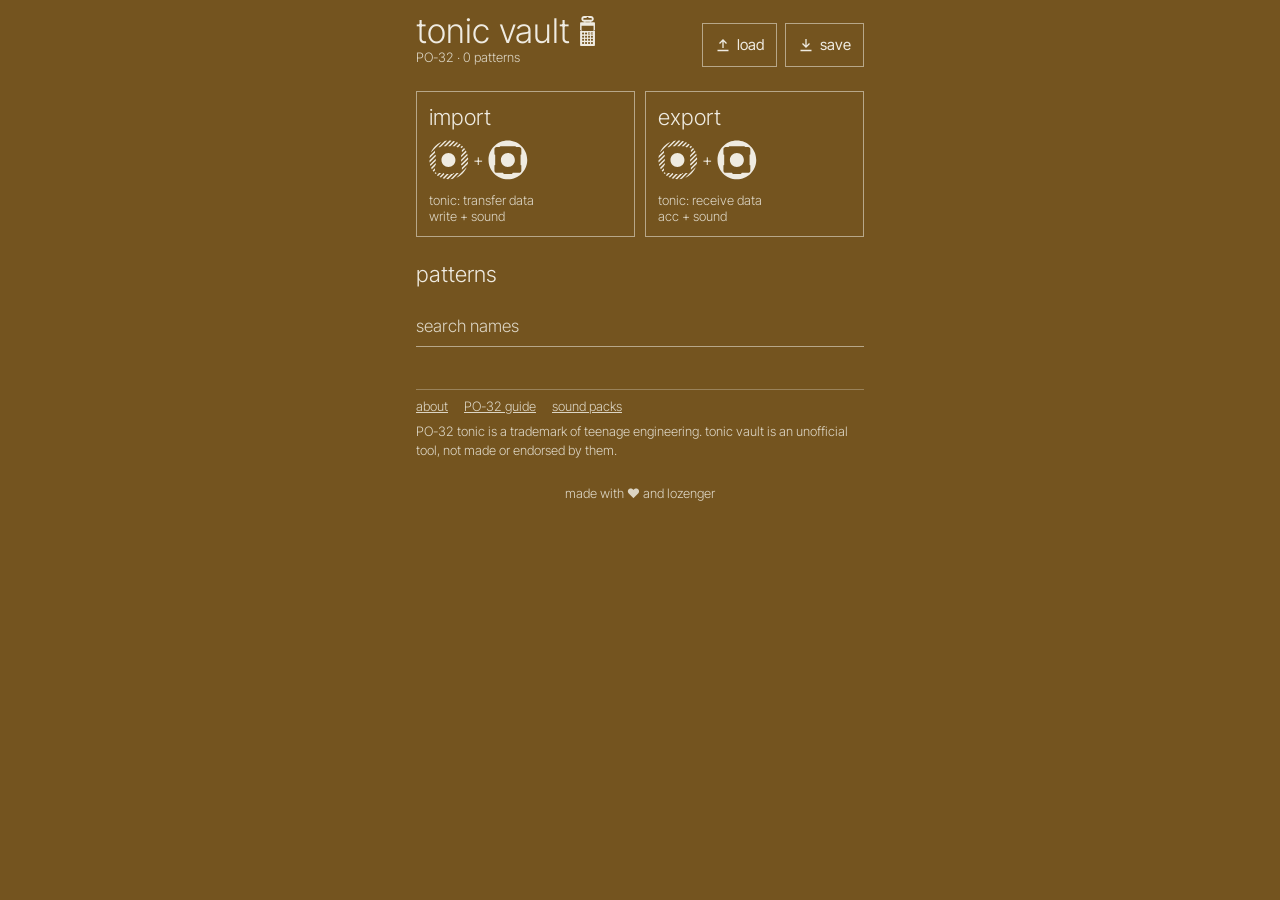
==== commit 8a6d2082: "Write PO-32 the way TE does, and reorder the roadmap after the first sprint Sound pack names are nex" ====
--- a/web/index.html
+++ b/web/index.html
@@ -20,7 +20,7 @@
 <header class="top split">
 	<div>
 		<h1 class="title">tonic vault<svg class="device" width="15" height="30" viewBox="78 171 118 236" fill="currentColor" aria-hidden="true"><path d="M193.924 280.31h1.763v-53.477c0-3.526-2.35-5.876-5.876-5.876h-25.856c-1.175 0-2.35-1.175-2.35-2.35 0-1.176 1.174-2.352 2.35-2.352h.588c12.34 0 22.33-9.99 21.743-22.918 0-12.34-10.578-21.743-22.33-21.743h-53.477c-12.34 0-22.33 9.99-21.743 22.918 0 12.34 10.578 21.743 22.33 21.743 1.176 0 2.352 1.175 2.352 2.35 0 1.176-1.175 2.352-2.35 2.352H84.62c-3.526 0-5.876 2.35-5.876 5.876v53.476h2.35c2.352 0 4.115 1.762 4.115 4.113 0 2.35-1.762 4.114-4.113 4.114h-2.35V400.19c0 2.938 2.35 5.876 5.875 5.876h105.19c2.937 0 5.875-2.35 5.875-5.876V288.536h-1.763c-2.35 0-4.114-1.763-4.114-4.114 0-2.35 1.764-4.113 4.114-4.113m-83.446-79.334c-4.114 0-7.052-2.938-7.052-7.052 0-4.114 2.938-7.052 7.052-7.052h18.217c0-4.7 4.114-8.815 8.815-8.815 4.7 0 8.815 4.114 8.815 8.815h18.217c4.114 0 7.052 2.938 7.052 7.052 0 4.114-2.938 7.052-7.052 7.052h-54.064zm45.25 17.63c0 1.175-1.176 2.35-2.352 2.35H122.23c-1.174 0-2.35-1.174-2.35-2.35 0-1.175 1.175-2.35 2.35-2.35h31.146c1.176-.59 2.35.587 2.35 2.35zm28.794 69.93H90.498V247.4h94.024v41.136zm-29.97 28.795h-10.578c-1.763 0-2.938-1.174-2.938-2.937v-11.165c0-1.763 1.175-2.938 2.938-2.938h10.578c1.763 0 2.938 1.175 2.938 2.938v11.165c0 1.762-1.763 2.938-2.938 2.938m-44.074-8.814c0 4.7-3.526 8.227-8.227 8.227-4.7 0-8.226-3.526-8.226-8.227s3.526-8.227 8.227-8.227c4.702 0 8.228 4.112 8.228 8.226m23.506 0c0 4.7-3.526 8.227-8.227 8.227-4.7 0-8.227-3.526-8.227-8.227s3.526-8.227 8.227-8.227c4.7 0 8.227 4.112 8.227 8.226m20.568.588c0 2.938-2.35 5.29-5.29 5.29s-5.288-2.352-5.288-5.29 2.35-5.29 5.29-5.29c2.937-.587 5.288 1.764 5.288 5.29m22.918 8.227h-10.578c-1.763 0-2.938-1.174-2.938-2.937v-11.165c0-1.763 1.175-2.938 2.938-2.938h10.578c1.763 0 2.938 1.175 2.938 2.938v11.165c0 1.762-1.175 2.938-2.938 2.938m.588-8.226c0 2.938-2.35 5.29-5.29 5.29s-5.288-2.352-5.288-5.29 2.35-5.29 5.29-5.29c2.35-.587 5.288 1.764 5.288 5.29m-67.58 24.68c0 4.702-3.526 8.228-8.227 8.228-4.7 0-8.226-3.526-8.226-8.227s3.526-8.227 8.227-8.227c4.702 0 8.228 3.526 8.228 8.227m23.506 0c0 4.7-3.526 8.227-8.227 8.227-4.7 0-8.227-3.526-8.227-8.227s3.526-8.227 8.227-8.227c4.7 0 8.227 3.526 8.227 8.227m23.506 0c0 4.7-3.526 8.227-8.227 8.227-4.7 0-8.227-3.526-8.227-8.227s3.526-8.227 8.227-8.227c4.113 0 8.227 3.526 8.227 8.227m22.918 0c0 4.7-3.526 8.227-8.227 8.227-4.7 0-8.226-3.526-8.226-8.227s3.526-8.227 8.227-8.227c4.702 0 8.228 3.526 8.228 8.227m-69.93 24.68c0 4.702-3.526 8.228-8.227 8.228-4.7 0-8.226-3.526-8.226-8.227s3.526-8.227 8.227-8.227c4.702 0 8.228 3.525 8.228 8.226m23.506 0c0 4.7-3.526 8.227-8.227 8.227-4.7 0-8.227-3.526-8.227-8.227s3.526-8.227 8.227-8.227c4.7 0 8.227 3.525 8.227 8.226m23.506 0c0 4.7-3.526 8.227-8.227 8.227-4.7 0-8.227-3.526-8.227-8.227s3.526-8.227 8.227-8.227c4.113 0 8.227 3.525 8.227 8.226m22.918 0c0 4.7-3.526 8.227-8.227 8.227-4.7 0-8.226-3.526-8.226-8.227s3.526-8.227 8.227-8.227c4.702 0 8.228 3.525 8.228 8.226m-69.93 25.27c0 4.7-3.526 8.226-8.227 8.226-4.7 0-8.226-3.526-8.226-8.227 0-4.7 3.526-8.227 8.227-8.227 4.702 0 8.228 3.526 8.228 8.227m23.506 0c0 4.7-3.526 8.227-8.227 8.227-4.7 0-8.227-3.526-8.227-8.227 0-4.7 3.526-8.227 8.227-8.227 4.7 0 8.227 3.526 8.227 8.227m23.506 0c0 4.7-3.526 8.227-8.227 8.227-4.7 0-8.227-3.526-8.227-8.227 0-4.7 3.526-8.227 8.227-8.227 4.113 0 8.227 3.526 8.227 8.227m22.918 0c0 4.7-3.526 8.227-8.227 8.227-4.7 0-8.226-3.526-8.226-8.227 0-4.7 3.526-8.227 8.227-8.227 4.702 0 8.228 3.526 8.228 8.227"/></svg></h1>
-		<p class="dim small">po-32 · <span id="vault-count">0 patterns</span></p>
+		<p class="dim small">PO-32 · <span id="vault-count">0 patterns</span></p>
 	</div>
 	<div class="header-actions">
 		<label class="outline button-like icon-text"><svg width="16" height="16" viewBox="0 0 16 16" fill="none" stroke="currentColor" stroke-width="1.3" aria-hidden="true"><path d="M8 11V3M4.5 6.5 8 3l3.5 3.5M2.5 13.5h11"/></svg>load<input id="load" type="file" accept="application/json,.json" hidden></label>
@@ -69,9 +69,9 @@
 
 <footer class="links small">
 	<a href="about.html">about</a>
-	<a href="https://teenage.engineering/guides/po-32/en" target="_blank" rel="noopener">po-32 guide</a>
+	<a href="https://teenage.engineering/guides/po-32/en" target="_blank" rel="noopener">PO-32 guide</a>
 	<a href="https://teenage.engineering/downloads/po-32" target="_blank" rel="noopener">sound packs</a>
-	<p class="dim">po-32 tonic is a trademark of teenage engineering. tonic vault is an unofficial tool, not made or endorsed by them.</p>
+	<p class="dim">PO-32 tonic is a trademark of teenage engineering. tonic vault is an unofficial tool, not made or endorsed by them.</p>
 	<p class="dim credit">made with ❤️ and lozenger</p>
 </footer>
 
--- a/web/style.css
+++ b/web/style.css
@@ -24,6 +24,10 @@
 	display: flex;
 	flex-direction: column;
 	gap: 24px;
+}
+
+@media (display-mode: standalone) {
+	main { padding-top: 24px; }
 }
 
 h1 { margin: 0; font-size: 34px; font-weight: 300; line-height: 1; }
@@ -105,7 +109,7 @@
 .action .big { font-weight: 300; line-height: 1; }
 .small-keys { display: flex; align-items: center; gap: 4px; font-size: 20px; }
 
-.kit { display: grid; grid-template-columns: repeat(4, minmax(0, 1fr)); border-top: 1px solid var(--line); border-left: 1px solid var(--line); }
+.kit { display: grid; touch-action: manipulation; grid-template-columns: repeat(4, minmax(0, 1fr)); border-top: 1px solid var(--line); border-left: 1px solid var(--line); }
 .kit button { display: flex; align-items: center; height: auto; min-height: 48px; padding: 6px 9px; border: none; border-right: 1px solid var(--line); border-bottom: 1px solid var(--line); background: transparent; color: var(--cream); text-align: left; font-weight: 300; font-size: 17px; }
 .kit button:active { background: var(--cream); color: var(--ground); }
 
